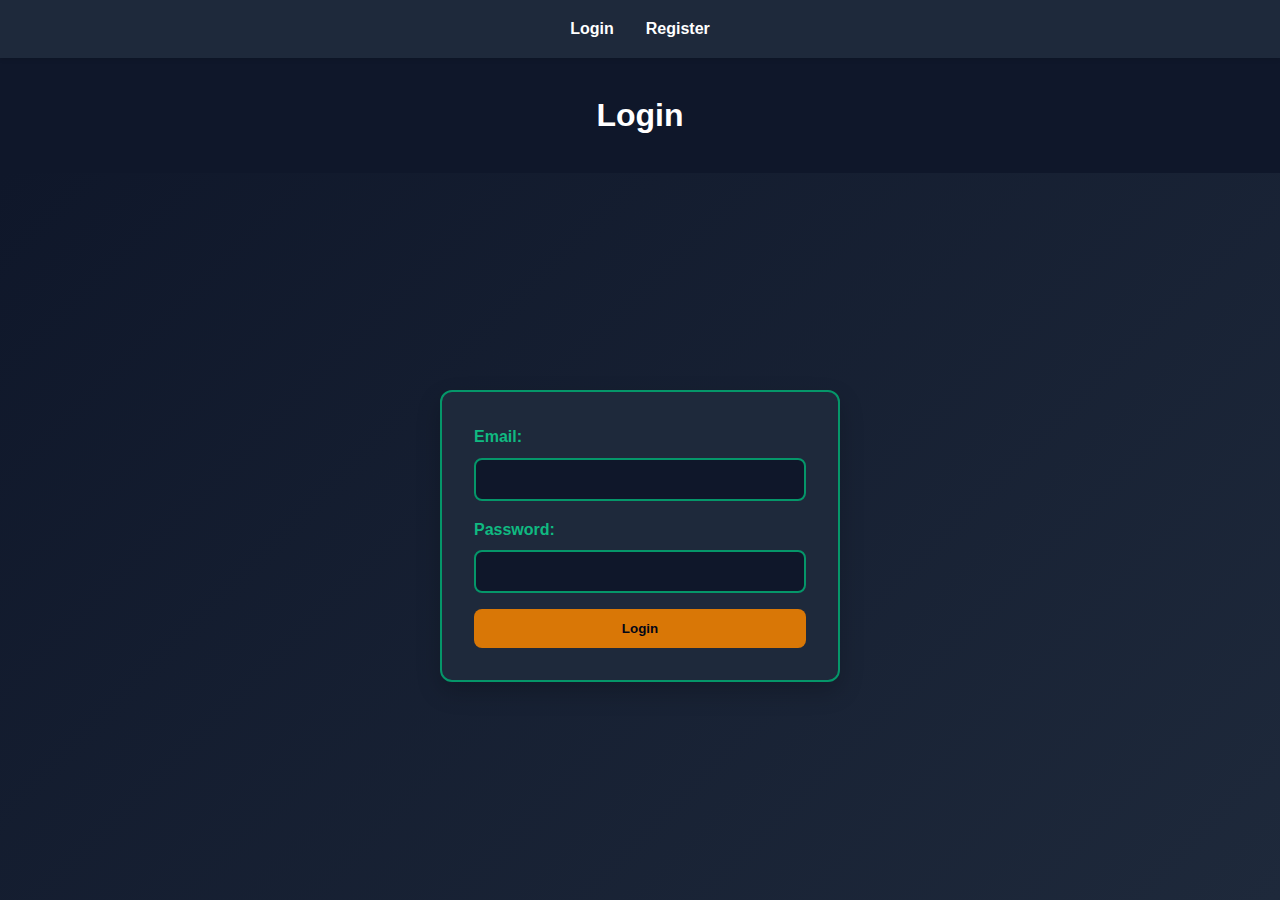
==== backend/index.html @ 33c2f3dd "Started on frontend for the backend" ====
<!DOCTYPE html>
<html lang="en">
  <head>
    <meta charset="UTF-8" />
    <meta name="viewport" content="width=device-width, initial-scale=1.0" />
    <link rel="stylesheet" href="app.css" />
    <title>Owl Safe - Login</title>
  </head>
  <body>
    <header>
      <nav>
        <ul>
          <li><a href="index.html">Login</a></li>
          <li><a href="register.html">Register</a></li>
        </ul>
      </nav>
    </header>
    <h1>Login</h1>
    <main>
      <form>
        <label for="email">Email:</label>
        <input type="email" id="email" name="email" required />
        <label for="password">Password:</label>
        <input type="password" id="password" name="password" required />
        <button type="submit">Login</button>
      </form>
    </main>
  </body>
</html>
---- backend/app.css ----
:root {
  --bg-dark: #0f172a;
  --bg-secondary: #1e293b;
  --amber-primary: #d97706;
  --amber-secondary: #fbbf24;
  --emerald-primary: #059669;
  --emerald-secondary: #10b981;
  --text-white: #ffffff;
  --text-dark: #020617;
}

* {
  margin: 0;
  padding: 0;
  box-sizing: border-box;
}

body {
  font-family: "Arial", sans-serif;
  background-color: var(--bg-dark);
  color: var(--text-white);
  line-height: 1.6;
  display: flex;
  flex-direction: column;
  min-height: 100vh;
}

header {
  background-color: var(--bg-secondary);
  padding: 1rem;
  box-shadow: 0 2px 4px rgba(0, 0, 0, 0.1);
}

nav ul {
  list-style: none;
  display: flex;
  justify-content: center;
  gap: 2rem;
}

nav ul li a {
  color: var(--text-white);
  text-decoration: none;
  font-weight: bold;
  transition: color 0.3s ease;
}

nav ul li a:hover {
  color: var(--amber-primary);
}

h1 {
  text-align: center;
  margin: 2rem 0;
  color: var(--text-white);
}

main {
  flex-grow: 1;
  display: flex;
  justify-content: center;
  align-items: center;
  padding: 2rem;
  background: linear-gradient(135deg, var(--bg-dark), var(--bg-secondary));
}

form {
  background-color: var(--bg-secondary);
  border: 2px solid var(--emerald-primary);
  border-radius: 12px;
  padding: 2rem;
  width: 100%;
  max-width: 400px;
  box-shadow: 0 10px 25px rgba(0, 0, 0, 0.2);
}

form label {
  display: block;
  margin-bottom: 0.5rem;
  color: var(--emerald-secondary);
  font-weight: bold;
}

form input {
  width: 100%;
  padding: 0.75rem;
  margin-bottom: 1rem;
  background-color: var(--bg-dark);
  border: 2px solid var(--emerald-primary);
  border-radius: 8px;
  color: var(--text-white);
  transition: border-color 0.3s ease;
}

form input:focus {
  outline: none;
  border-color: var(--amber-primary);
  box-shadow: 0 0 0 3px rgba(217, 119, 6, 0.2);
}

form button {
  width: 100%;
  padding: 0.75rem;
  background-color: var(--amber-primary);
  color: var(--text-dark);
  border: none;
  border-radius: 8px;
  font-weight: bold;
  cursor: pointer;
  transition: background-color 0.3s ease, transform 0.2s ease;
}

form button:hover {
  background-color: var(--amber-secondary);
  transform: translateY(-2px);
}

form button:active {
  transform: translateY(1px);
}

/* Responsive adjustments */
@media (max-width: 480px) {
  nav ul {
    flex-direction: column;
    align-items: center;
  }

  form {
    padding: 1.5rem;
    margin: 0 1rem;
  }
}
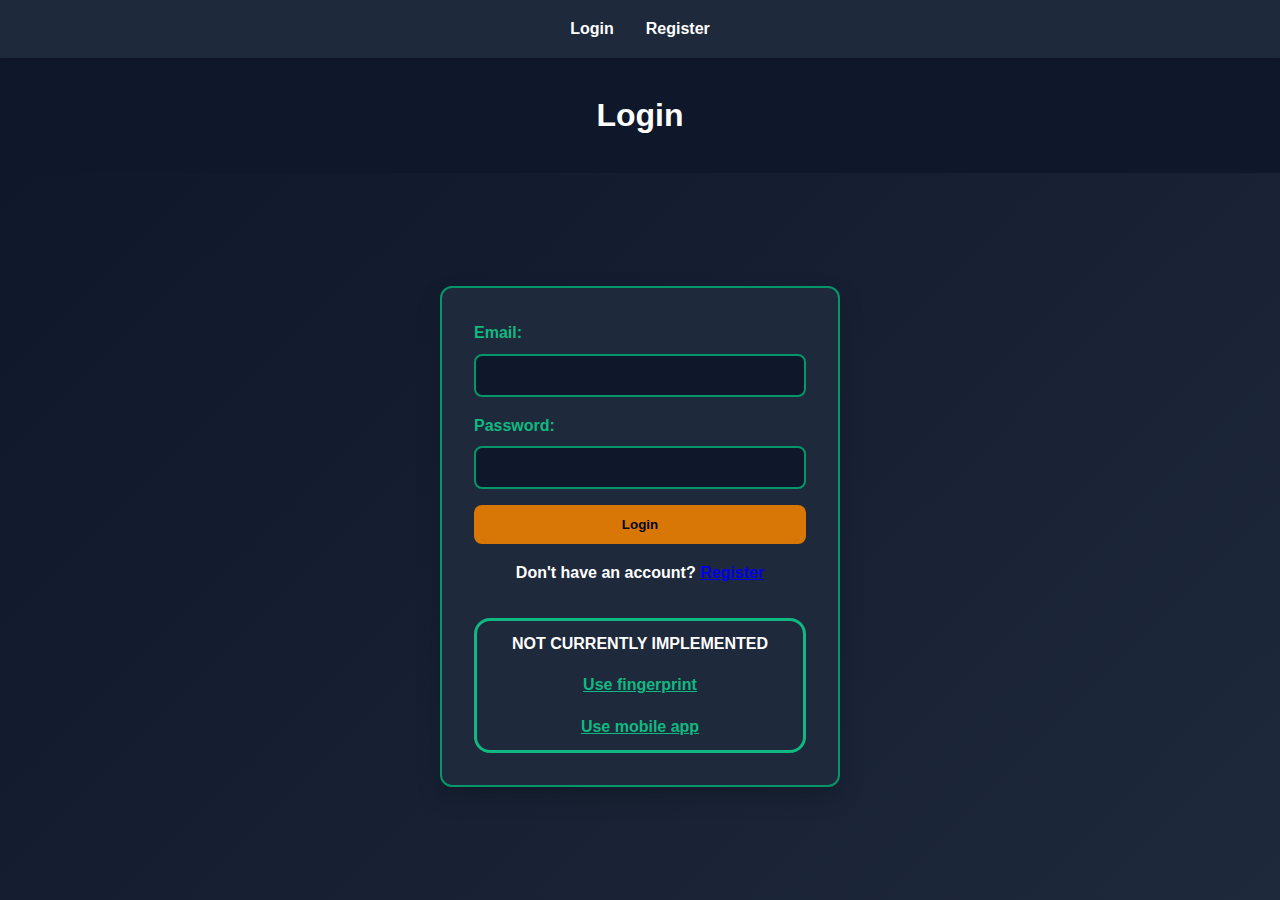
==== commit b961de8d: "Frontend update #2" ====
--- a/backend/index.html
+++ b/backend/index.html
@@ -23,6 +23,16 @@
         <label for="password">Password:</label>
         <input type="password" id="password" name="password" required />
         <button type="submit">Login</button>
+        <p class="register">
+          Don't have an account? <a href="register.html">Register</a>
+        </p>
+        <section class="alternative-signin-container">
+          <h2>NOT CURRENTLY IMPLEMENTED</h2>
+          <ul class="alternative-signin">
+            <li><a href="index.html">Use fingerprint</a></li>
+            <li><a href="index.html">Use mobile app</a></li>
+          </ul>
+        </section>
       </form>
     </main>
   </body>
--- a/backend/app.css
+++ b/backend/app.css
@@ -119,6 +119,46 @@
   transform: translateY(1px);
 }
 
+.register {
+  text-align: center;
+  margin-top: 1rem;
+  color: var(--text-white);
+  font-weight: bold;
+}
+
+.alternative-signin-container {
+  border: solid var(--emerald-secondary);
+  border-radius: 1rem;
+  padding: 10px 10px 10px 10px;
+  margin-top: 2rem;
+}
+
+.alternative-signin-container h2 {
+  font-size: 1rem;
+  text-align: center;
+}
+
+.alternative-signin {
+  display: flex;
+  flex-direction: column;
+  align-items: center;
+}
+
+.alternative-signin li {
+  list-style: none;
+  display: flex;
+  justify-content: center;
+  gap: 2rem;
+  margin-top: 1rem;
+}
+
+.alternative-signin li a {
+  color: var(--emerald-secondary);
+  text-decoration: underline;
+  font-weight: bold;
+  transition: color 0.3s ease;
+}
+
 /* Responsive adjustments */
 @media (max-width: 480px) {
   nav ul {
